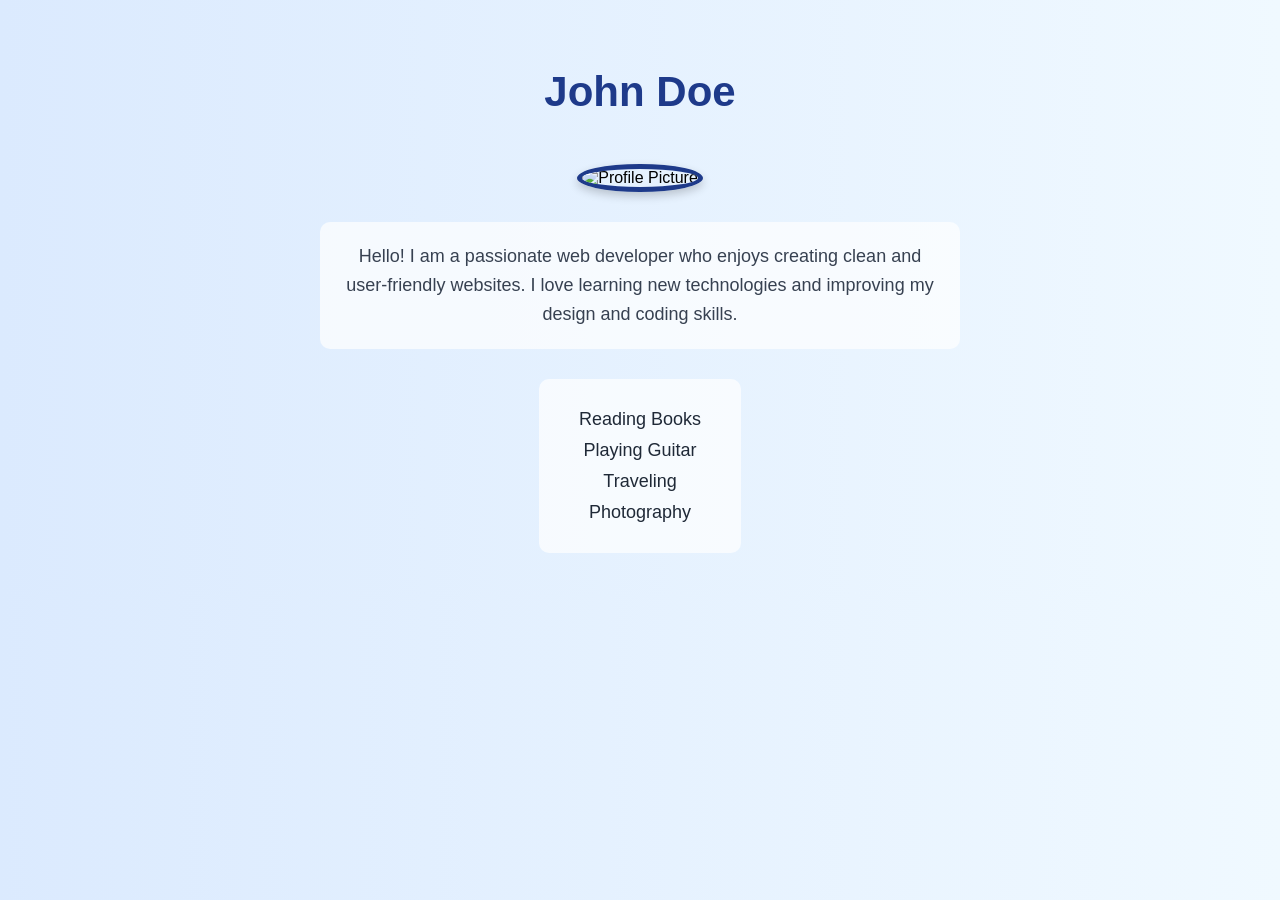
==== index.html @ 5712ae73 "Add files via upload" ====
<!DOCTYPE html>
<html lang="en">
<head>
  <meta charset="UTF-8" />
  <meta name="viewport" content="width=device-width, initial-scale=1.0" />
  <title>Simple Portfolio</title>
</head>
<body style="
    font-family: Arial, sans-serif;
    text-align: center;
    margin: 0;
    padding: 40px;
    background: linear-gradient(to right, #dbeafe, #f0f9ff);
  ">

  <!-- Header -->
  <h1 style="color: #1e3a8a; font-size: 42px;">
    John Doe
  </h1>

  <!-- Profile Picture -->
  <img 
    src="./images/profile.JPG" 
    alt="Profile Picture"
    style="
      width: 200px;
      height: 200px;
      border-radius: 50%;
      object-fit: cover;
      border: 5px solid #1e3a8a;
      margin-top: 20px;
      box-shadow: 0 4px 10px rgba(0,0,0,0.2);
    "
  />

  <!-- Portfolio Description -->
  <p style="
      max-width: 600px;
      margin: 30px auto;
      font-size: 18px;
      line-height: 1.6;
      color: #374151;
      background-color: rgba(255,255,255,0.7);
      padding: 20px;
      border-radius: 10px;
    ">
    Hello! I am a passionate web developer who enjoys creating clean and
    user-friendly websites. I love learning new technologies and improving
    my design and coding skills.
  </p>

  <!-- Hobbies List -->
  <ul style="
      list-style: none;
      padding: 0;
      margin: 0 auto;
      font-size: 18px;
      color: #1f2937;
      background-color: rgba(255,255,255,0.7);
      display: inline-block;
      padding: 20px 40px;
      border-radius: 10px;
    ">
    <li style="margin: 10px 0;">Reading Books</li>
    <li style="margin: 10px 0;">Playing Guitar</li>
    <li style="margin: 10px 0;">Traveling</li>
    <li style="margin: 10px 0;">Photography</li>
  </ul>

</body>
</html>
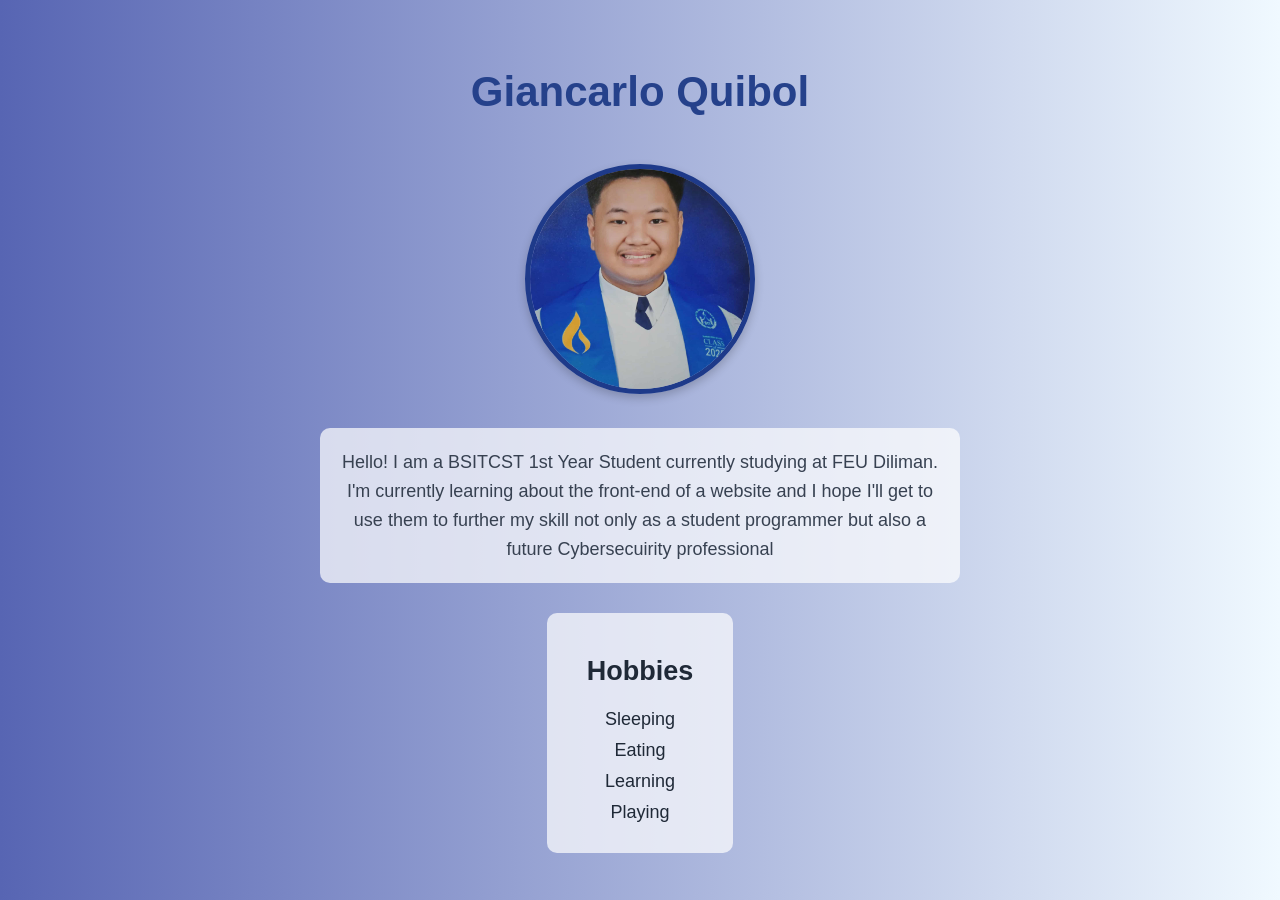
==== commit 2ef4742f: "Add files via upload" ====
--- a/index.html
+++ b/index.html
@@ -10,21 +10,21 @@
     text-align: center;
     margin: 0;
     padding: 40px;
-    background: linear-gradient(to right, #dbeafe, #f0f9ff);
+    background: linear-gradient(to right, #5765b3, #f0f9ff);
   ">
 
   <!-- Header -->
-  <h1 style="color: #1e3a8a; font-size: 42px;">
-    John Doe
+  <h1 style="color: #25418b; font-size: 42px;">
+    Giancarlo Quibol
   </h1>
 
   <!-- Profile Picture -->
   <img 
-    src="./images/profile.JPG" 
+    src="./images/Profile.jpg" 
     alt="Profile Picture"
     style="
-      width: 200px;
-      height: 200px;
+      width: 220px;
+      height: 220px;
       border-radius: 50%;
       object-fit: cover;
       border: 5px solid #1e3a8a;
@@ -44,9 +44,9 @@
       padding: 20px;
       border-radius: 10px;
     ">
-    Hello! I am a passionate web developer who enjoys creating clean and
-    user-friendly websites. I love learning new technologies and improving
-    my design and coding skills.
+    Hello! I am a BSITCST 1st Year Student currently studying at FEU Diliman. 
+    I'm currently learning about the front-end of a website and I hope I'll get to use them 
+    to further my skill not only as a student programmer but also a future Cybersecuirity professional
   </p>
 
   <!-- Hobbies List -->
@@ -61,10 +61,11 @@
       padding: 20px 40px;
       border-radius: 10px;
     ">
-    <li style="margin: 10px 0;">Reading Books</li>
-    <li style="margin: 10px 0;">Playing Guitar</li>
-    <li style="margin: 10px 0;">Traveling</li>
-    <li style="margin: 10px 0;">Photography</li>
+    <h2>Hobbies</h2>
+    <li style="margin: 10px 0;">Sleeping</li>
+    <li style="margin: 10px 0;">Eating</li>
+    <li style="margin: 10px 0;">Learning</li>
+    <li style="margin: 10px 0;">Playing</li>
   </ul>
 
 </body>
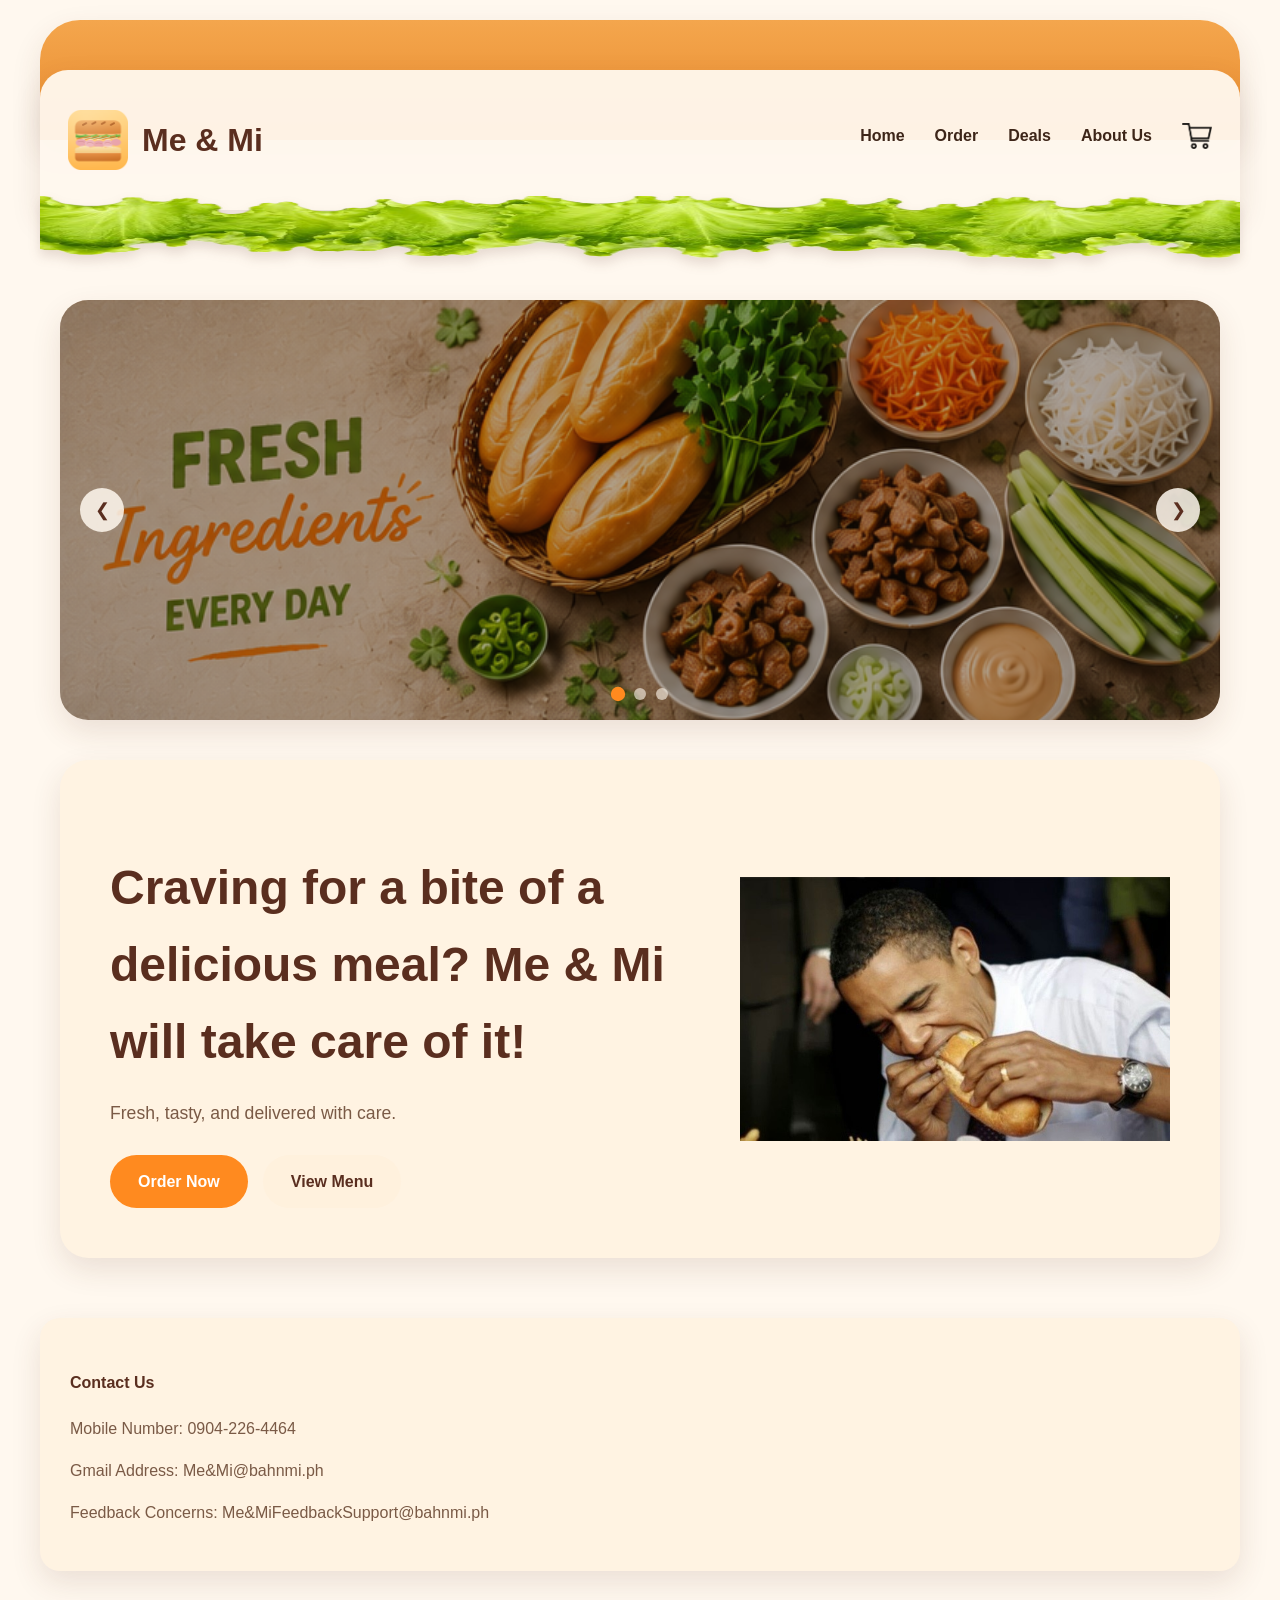
==== commit c564e93f: "Create index.html" ====
--- a/index.html
+++ b/index.html
@@ -1,72 +1,88 @@
-<!DOCTYPE html>
-<html lang="en">
-<head>
-  <meta charset="UTF-8" />
-  <meta name="viewport" content="width=device-width, initial-scale=1.0" />
-  <title>Simple Portfolio</title>
-</head>
-<body style="
-    font-family: Arial, sans-serif;
-    text-align: center;
-    margin: 0;
-    padding: 40px;
-    background: linear-gradient(to right, #5765b3, #f0f9ff);
-  ">
-
-  <!-- Header -->
-  <h1 style="color: #25418b; font-size: 42px;">
-    Giancarlo Quibol
-  </h1>
-
-  <!-- Profile Picture -->
-  <img 
-    src="./images/Profile.jpg" 
-    alt="Profile Picture"
-    style="
-      width: 220px;
-      height: 220px;
-      border-radius: 50%;
-      object-fit: cover;
-      border: 5px solid #1e3a8a;
-      margin-top: 20px;
-      box-shadow: 0 4px 10px rgba(0,0,0,0.2);
-    "
-  />
-
-  <!-- Portfolio Description -->
-  <p style="
-      max-width: 600px;
-      margin: 30px auto;
-      font-size: 18px;
-      line-height: 1.6;
-      color: #374151;
-      background-color: rgba(255,255,255,0.7);
-      padding: 20px;
-      border-radius: 10px;
-    ">
-    Hello! I am a BSITCST 1st Year Student currently studying at FEU Diliman. 
-    I'm currently learning about the front-end of a website and I hope I'll get to use them 
-    to further my skill not only as a student programmer but also a future Cybersecuirity professional
-  </p>
-
-  <!-- Hobbies List -->
-  <ul style="
-      list-style: none;
-      padding: 0;
-      margin: 0 auto;
-      font-size: 18px;
-      color: #1f2937;
-      background-color: rgba(255,255,255,0.7);
-      display: inline-block;
-      padding: 20px 40px;
-      border-radius: 10px;
-    ">
-    <h2>Hobbies</h2>
-    <li style="margin: 10px 0;">Sleeping</li>
-    <li style="margin: 10px 0;">Eating</li>
-    <li style="margin: 10px 0;">Learning</li>
-    <li style="margin: 10px 0;">Playing</li>
-  </ul>
-
-</body>
-</html>+<!DOCTYPE html>
+<html lang="en">
+<head>
+    <meta charset="UTF-8">
+    <meta name="viewport" content="width=device-width, initial-scale=1.0">
+    <title>Me & Mi</title>
+    <link rel="stylesheet" href="style.css">
+</head>
+<body class="page_home">
+
+    <header id="site_header" class="site_header">
+        <div class="header_top">
+        </div>
+
+        <nav id="site_nav" class="site_nav">
+            <div class="brand">
+                <img src="./Images/Logo.png" alt="Me and Mi logo" class="brand_logo">
+                <h1 class="brand_name">Me &amp; Mi</h1>
+            </div>
+
+            <ul class="nav_list">
+                
+                <li class="nav_item"><a class="nav_link" href="./Index.html">Home</a></li>
+                <li class="nav_item"><a class="nav_link" href="./order.html">Order</a></li>
+                <li class="nav_item"><a class="nav_link" href="./deals.html">Deals</a></li>
+                <li class="nav_item"><a class="nav_link" href="./about.html">About Us</a></li>
+                <li class="nav_item nav_cart"><img src="./Images/Cart.png" alt="Shopping Cart" width="30px"></li>
+            </ul>
+        </nav>
+    </header>
+
+     <main id="main_content" class="main_content">
+        <section id="image_slider" class="image_slider">
+            <div class="slider_track">
+                <div class="slide active">
+                    <img src="./Images/Bahn Mi slider 1.png" alt="Featured dish 1">
+                </div>
+                <div class="slide">
+                    <img src="./Images/Bahn mi slider 2.png" alt="Featured dish 2">
+                </div>
+                <div class="slide">
+                    <img src="./Images/Bahn mi slider 3.png" alt="Featured dish 3">
+                </div>
+            </div>
+
+            <div class="slider_overlay"></div>
+
+            <button class="slider_arrow slider_prev" aria-label="Previous slide">&#10094;</button>
+            <button class="slider_arrow slider_next" aria-label="Next slide">&#10095;</button>
+
+            <div class="slider_dots">
+                <button class="slider_dot active" data-index="0" aria-label="Go to slide 1"></button>
+                <button class="slider_dot" data-index="1" aria-label="Go to slide 2"></button>
+                <button class="slider_dot" data-index="2" aria-label="Go to slide 3"></button>
+            </div>
+        </section>
+
+        <section id="hero_section" class="hero_section">
+            <div class="hero_text">
+                <h2 class="hero_title">
+                    Craving for a bite of a delicious meal? Me &amp; Mi will take care of it!
+                </h2>
+                <p class="hero_subtitle">
+                    Fresh, tasty, and delivered with care.
+                </p>
+                <div class="hero_actions">
+                    <a href="./order.html" class="button_primary">Order Now</a>
+                    <a href="./menu.html" class="button_secondary">View Menu</a>
+                </div>
+            </div>
+                <div class="hero_image">
+                    <img src="./Images/Obama_eating.png" alt="Obama eating" class="main_content_pic">
+            </div>
+
+            
+        </section>
+    </main>
+
+    <footer id="site_footer" class="site_footer">
+        <h4 class="footer_title">Contact Us</h4>
+        <p class="footer_text">Mobile Number: 0904-226-4464</p>
+        <p class="footer_text">Gmail Address: Me&amp;Mi@bahnmi.ph</p>
+        <p class="footer_text">Feedback Concerns: Me&amp;MiFeedbackSupport@bahnmi.ph</p>
+    </footer>
+
+    <script src="script.js"></script>
+</body>
+</html>
--- a/style.css
+++ b/style.css
@@ -0,0 +1,372 @@
+* {
+    box-sizing: border-box;
+}
+
+body {
+    font-family: Arial, Helvetica, sans-serif;
+    background: #fff8ef;
+    color: #3d2518;
+    line-height: 1.6;
+    margin: 0;
+}
+
+/* ---------- Pages ---------- */
+
+.page_home {}
+.page_order {}
+.page_deals {}
+.page_about {}
+
+/* ---------- Header ---------- */
+
+.site_header {
+    width: 100%;
+    padding: 20px 20px 0;
+    position: relative;
+}
+
+.header_top {
+    height: 120px;
+    max-width: 1200px;
+    margin: 0 auto;
+    border-radius: 40px 40px 0 0;
+    background: linear-gradient(180deg, #f4a64d, #e88a2d);
+    box-shadow: 0 12px 30px rgba(90,46,31,.12);
+}
+
+/* ---------- Navigation ---------- */
+
+.site_nav {
+    max-width: 1200px;
+    margin: -70px auto 0;
+    padding: 18px 28px;
+
+    background: rgba(255,248,239,.95);
+    border-radius: 28px 28px 0 0;
+    box-shadow: 0 12px 30px rgba(90,46,31,.12);
+
+    display: flex;
+    justify-content: space-between;
+    align-items: center;
+
+    position: relative;
+    overflow: visible;
+    z-index: 2;
+}
+
+.site_nav::after{
+    content: "";
+    position: absolute;
+
+    left: 0;
+    right: 0;
+    top: 100%;
+    transform: translateY(-14px);
+
+    height: 110px;
+
+    background: url("./Images/Lettuce_Nav.png") center top / 100% 100% no-repeat;
+    filter: drop-shadow(0 6px 6px rgba(90,46,31,.15));
+
+    z-index: 0;
+    pointer-events: none;
+}
+
+.brand,
+.nav_list{
+    position: relative;
+    z-index: 1;
+}
+
+
+
+/* Keep navbar contents above the lettuce */
+
+.brand,
+.nav_list{
+    position:relative;
+    z-index:1;
+}
+
+/* ---------- Brand ---------- */
+
+.brand{
+    display:flex;
+    align-items:center;
+    gap:14px;
+}
+
+.brand_logo{
+    width:60px;
+    height:60px;
+    object-fit:contain;
+}
+
+.brand_name{
+    font-size:2rem;
+    font-weight:800;
+    color:#5a2e1f;
+}
+
+/* ---------- Image Slider ---------- */
+ 
+.image_slider{
+    position:relative;
+    max-width:1200px;
+    margin:0 auto 40px;
+    height:420px;
+ 
+    border-radius:28px;
+    overflow:hidden;
+ 
+    box-shadow:0 12px 30px rgba(90,46,31,.12);
+}
+ 
+.slider_track{
+    position:relative;
+    width:100%;
+    height:100%;
+}
+ 
+.slide{
+    position:absolute;
+    inset:0;
+ 
+    opacity:0;
+    transition:opacity 1s ease;
+}
+ 
+.slide.active{
+    opacity:1;
+}
+ 
+.slide img{
+    width:100%;
+    height:100%;
+    object-fit:cover;
+    display:block;
+}
+ 
+/* Dims the images so they don't overpower the page */
+.slider_overlay{
+    position:absolute;
+    inset:0;
+    background:rgba(30,15,8,.35);
+    pointer-events:none;
+}
+ 
+.slider_arrow{
+    position:absolute;
+    top:50%;
+    transform:translateY(-50%);
+ 
+    width:44px;
+    height:44px;
+ 
+    border:none;
+    border-radius:50%;
+    background:rgba(255,248,239,.85);
+    color:#5a2e1f;
+    font-size:1.1rem;
+ 
+    display:flex;
+    align-items:center;
+    justify-content:center;
+    cursor:pointer;
+ 
+    transition:.2s;
+}
+ 
+.slider_arrow:hover{
+    background:#fff;
+}
+ 
+.slider_prev{ left:20px; }
+.slider_next{ right:20px; }
+ 
+.slider_dots{
+    position:absolute;
+    bottom:20px;
+    left:50%;
+    transform:translateX(-50%);
+ 
+    display:flex;
+    gap:10px;
+}
+ 
+.slider_dot{
+    width:12px;
+    height:12px;
+ 
+    border:none;
+    border-radius:50%;
+    background:rgba(255,248,239,.6);
+    cursor:pointer;
+ 
+    transition:.2s;
+}
+ 
+.slider_dot.active{
+    background:#ff8a1f;
+    transform:scale(1.2);
+}
+
+/* ---------- Navigation Links ---------- */
+
+.nav_list{
+    list-style:none;
+    display:flex;
+    gap:30px;
+
+    margin:0;
+    padding:0;
+}
+
+.nav_item{}
+
+.nav_link{
+    text-decoration:none;
+    color:#3d2518;
+    font-weight:700;
+    transition:.25s;
+}
+
+.nav_link:hover{
+    color:#ff8a1f;
+}
+
+/* ---------- Hero ---------- */
+
+.main_content{
+    max-width:1200px;
+    margin:70px auto 0;
+    padding:20px;
+}
+
+.hero_section{
+    background:#fff3e2;
+    border-radius:28px;
+    padding:50px;
+    min-height:300px;
+
+    display:flex;
+    align-items:center;
+    justify-content:space-between;
+    gap:40px;
+
+    box-shadow:0 12px 30px rgba(90,46,31,.12);
+}
+
+.hero_text{
+    max-width:650px;
+    flex:1 1 55%;
+}
+
+.hero_image{
+    flex:1 1 40%;
+}
+
+.hero_image img{
+    width:100%;
+    height:auto;
+    display:block;
+    object-fit:contain;
+}
+
+.hero_title{
+    font-size:3rem;
+    color:#5a2e1f;
+    margin-bottom:18px;
+}
+
+.hero_subtitle{
+    color:#7a5a46;
+    font-size:1.1rem;
+    margin-bottom:28px;
+}
+
+.hero_actions{
+    display:flex;
+    gap:15px;
+}
+
+.button_primary,
+.button_secondary{
+    padding:14px 28px;
+    border-radius:999px;
+    text-decoration:none;
+    font-weight:700;
+}
+
+.button_primary{
+    background:#ff8a1f;
+    color:white;
+}
+
+.button_secondary{
+    background:#fff1dd;
+    color:#5a2e1f;
+}
+
+/* ---------- Footer ---------- */
+
+.site_footer{
+    max-width:1200px;
+    margin:40px auto;
+    padding:30px;
+
+    background:#fff3e2;
+    border-radius:20px;
+
+    box-shadow:0 12px 30px rgba(90,46,31,.12);
+}
+
+.footer_title{
+    color:#5a2e1f;
+}
+
+.footer_text{
+    color:#7a5a46;
+}
+
+/* ---------- Responsive ---------- */
+
+@media(max-width:900px){
+
+    .site_nav{
+        flex-direction:column;
+        gap:20px;
+    }
+
+    .nav_list{
+        flex-wrap:wrap;
+        justify-content:center;
+    }
+
+    .hero_section{
+        flex-direction:column;
+        text-align:center;
+    }
+
+    .hero_text{
+        max-width:100%;
+    }
+
+}
+
+@media(max-width:600px){
+
+    .brand_name{
+        font-size:1.5rem;
+    }
+
+    .hero_title{
+        font-size:2.2rem;
+    }
+
+    .nav_list{
+        flex-direction:column;
+        align-items:center;
+    }
+
+}
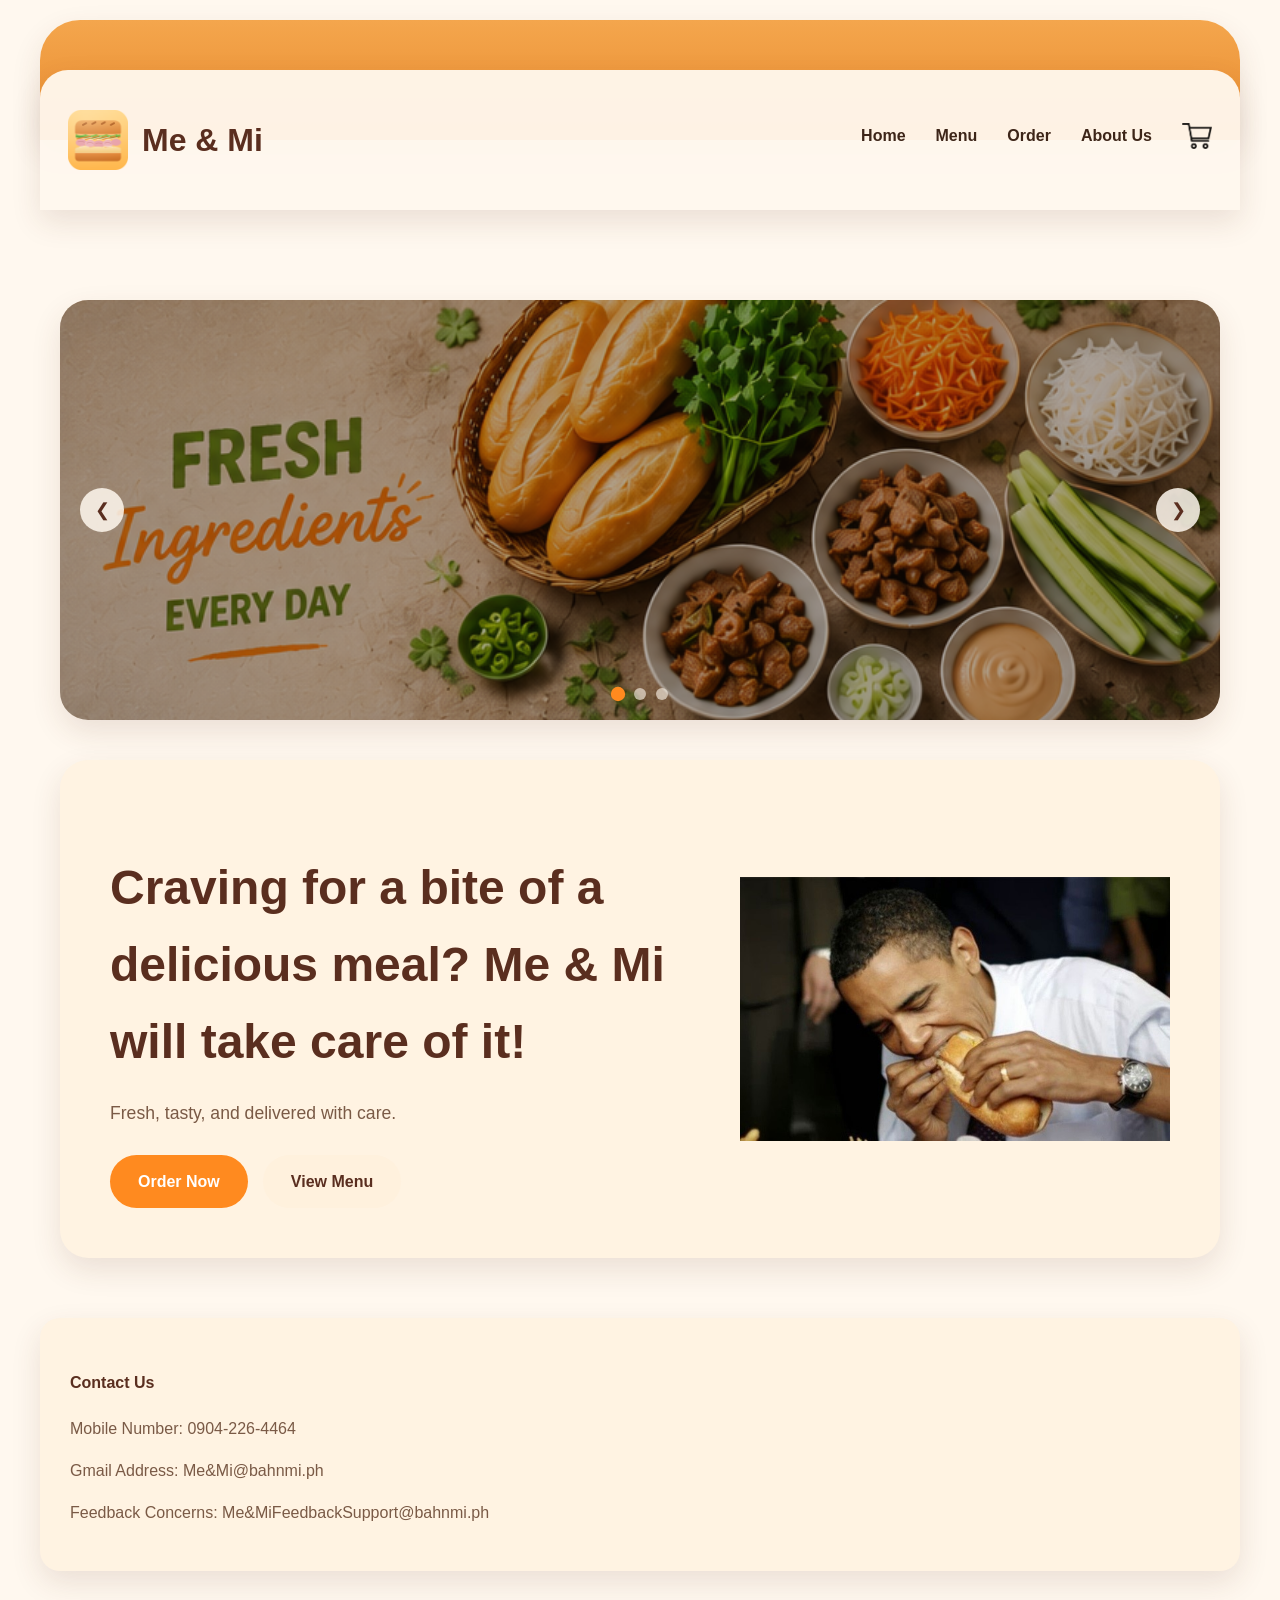
==== commit 7837ff49: "Add files via upload" ====
--- a/index.html
+++ b/index.html
@@ -1,88 +1,92 @@
-<!DOCTYPE html>
-<html lang="en">
-<head>
-    <meta charset="UTF-8">
-    <meta name="viewport" content="width=device-width, initial-scale=1.0">
-    <title>Me & Mi</title>
-    <link rel="stylesheet" href="style.css">
-</head>
-<body class="page_home">
-
-    <header id="site_header" class="site_header">
-        <div class="header_top">
-        </div>
-
-        <nav id="site_nav" class="site_nav">
-            <div class="brand">
-                <img src="./Images/Logo.png" alt="Me and Mi logo" class="brand_logo">
-                <h1 class="brand_name">Me &amp; Mi</h1>
-            </div>
-
-            <ul class="nav_list">
-                
-                <li class="nav_item"><a class="nav_link" href="./Index.html">Home</a></li>
-                <li class="nav_item"><a class="nav_link" href="./order.html">Order</a></li>
-                <li class="nav_item"><a class="nav_link" href="./deals.html">Deals</a></li>
-                <li class="nav_item"><a class="nav_link" href="./about.html">About Us</a></li>
-                <li class="nav_item nav_cart"><img src="./Images/Cart.png" alt="Shopping Cart" width="30px"></li>
-            </ul>
-        </nav>
-    </header>
-
-     <main id="main_content" class="main_content">
-        <section id="image_slider" class="image_slider">
-            <div class="slider_track">
-                <div class="slide active">
-                    <img src="./Images/Bahn Mi slider 1.png" alt="Featured dish 1">
-                </div>
-                <div class="slide">
-                    <img src="./Images/Bahn mi slider 2.png" alt="Featured dish 2">
-                </div>
-                <div class="slide">
-                    <img src="./Images/Bahn mi slider 3.png" alt="Featured dish 3">
-                </div>
-            </div>
-
-            <div class="slider_overlay"></div>
-
-            <button class="slider_arrow slider_prev" aria-label="Previous slide">&#10094;</button>
-            <button class="slider_arrow slider_next" aria-label="Next slide">&#10095;</button>
-
-            <div class="slider_dots">
-                <button class="slider_dot active" data-index="0" aria-label="Go to slide 1"></button>
-                <button class="slider_dot" data-index="1" aria-label="Go to slide 2"></button>
-                <button class="slider_dot" data-index="2" aria-label="Go to slide 3"></button>
-            </div>
-        </section>
-
-        <section id="hero_section" class="hero_section">
-            <div class="hero_text">
-                <h2 class="hero_title">
-                    Craving for a bite of a delicious meal? Me &amp; Mi will take care of it!
-                </h2>
-                <p class="hero_subtitle">
-                    Fresh, tasty, and delivered with care.
-                </p>
-                <div class="hero_actions">
-                    <a href="./order.html" class="button_primary">Order Now</a>
-                    <a href="./menu.html" class="button_secondary">View Menu</a>
-                </div>
-            </div>
-                <div class="hero_image">
-                    <img src="./Images/Obama_eating.png" alt="Obama eating" class="main_content_pic">
-            </div>
-
-            
-        </section>
-    </main>
-
-    <footer id="site_footer" class="site_footer">
-        <h4 class="footer_title">Contact Us</h4>
-        <p class="footer_text">Mobile Number: 0904-226-4464</p>
-        <p class="footer_text">Gmail Address: Me&amp;Mi@bahnmi.ph</p>
-        <p class="footer_text">Feedback Concerns: Me&amp;MiFeedbackSupport@bahnmi.ph</p>
-    </footer>
-
-    <script src="script.js"></script>
-</body>
-</html>
+<!DOCTYPE html>
+<html lang="en">
+<head>
+    <meta charset="UTF-8">
+    <meta name="viewport" content="width=device-width, initial-scale=1.0">
+    <title>Me & Mi</title>
+    <link rel="stylesheet" href="../css/global.css">
+    <link rel="stylesheet" href="../css/home.css">
+</head>
+<body class="page_home">
+
+    <!--Main Header of the Home page where you can see the Nav-->
+    <header id="site_header" class="site_header">
+        <div class="header_top">
+        </div>
+
+        <nav id="site_nav" class="site_nav">
+            <div class="brand">
+                <img src="../Images/Logo.png" alt="Me and Mi logo" class="brand_logo">
+                <h1 class="brand_name">Me &amp; Mi</h1>
+            </div>
+
+            <ul class="nav_list">
+                
+                <li class="nav_item"><a class="nav_link" href="index.html">Home</a></li>
+                <li class="nav_item"><a class="nav_link" href="./menu.html">Menu</a></li>
+                <li class="nav_item"><a class="nav_link" href="./order.html">Order</a></li>
+                <li class="nav_item"><a class="nav_link" href="./about us.html">About Us</a></li>
+                <li class="nav_item nav_cart"><img src="../Images/Cart.png" alt="Shopping Cart" width="30px"></li>
+            </ul>
+        </nav>
+    </header>
+
+    <!--Slider images|| Manual & Automatic-->
+
+     <main id="main_content" class="main_content">
+        <section id="image_slider" class="image_slider">
+            <div class="slider_track">
+                <div class="slide active">
+                    <img src="../Images/Bahn Mi slider 1.png" alt="Featured dish 1">
+                </div>
+                <div class="slide">
+                    <img src="../Images/Bahn mi slider 2.png" alt="Featured dish 2">
+                </div>
+                <div class="slide">
+                    <img src="../Images/Bahn mi slider 3.png" alt="Featured dish 3">
+                </div>
+            </div>
+
+            <div class="slider_overlay"></div>
+
+            <button class="slider_arrow slider_prev" aria-label="Previous slide">&#10094;</button>
+            <button class="slider_arrow slider_next" aria-label="Next slide">&#10095;</button>
+
+            <div class="slider_dots">
+                <button class="slider_dot active" data-index="0" aria-label="Go to slide 1"></button>
+                <button class="slider_dot" data-index="1" aria-label="Go to slide 2"></button>
+                <button class="slider_dot" data-index="2" aria-label="Go to slide 3"></button>
+            </div>
+        </section>
+
+        <!--Main content of the home-->
+        <section id="main_section" class="main_section">
+            <div class="main_text">
+                <h2 class="main_title">
+                    Craving for a bite of a delicious meal? Me &amp; Mi will take care of it!
+                </h2>
+                <p class="main_subtitle">
+                    Fresh, tasty, and delivered with care.
+                </p>
+                <div class="main_actions">
+                    <a href="./order.html" class="button_primary">Order Now</a>
+                    <a href="./menu.html" class="button_secondary">View Menu</a>
+                </div>
+            </div>
+                <div class="main_image">
+                    <img src="../Images/Obama_eating.png" alt="Obama eating" class="main_content_pic">
+                </div>
+        </section>
+    </main>
+
+    <!--Footer-->
+    <footer id="site_footer" class="site_footer">
+        <h4 class="footer_title">Contact Us</h4>
+        <p class="footer_text">Mobile Number: 0904-226-4464</p>
+        <p class="footer_text">Gmail Address: Me&amp;Mi@bahnmi.ph</p>
+        <p class="footer_text">Feedback Concerns: Me&amp;MiFeedbackSupport@bahnmi.ph</p>
+    </footer>
+
+    <script src="../java_script/home.js"></script>
+</body>
+</html>
--- a/css/global.css
+++ b/css/global.css
@@ -0,0 +1,372 @@
+* {
+    box-sizing: border-box;
+}
+
+body {
+    font-family: Arial, Helvetica, sans-serif;
+    background: #fff8ef;
+    color: #3d2518;
+    line-height: 1.6;
+    margin: 0;
+}
+
+/* ---------- Pages ---------- */
+
+.page_home {}
+.page_order {}
+.page_deals {}
+.page_about {}
+
+/* ---------- Header ---------- */
+
+.site_header {
+    width: 100%;
+    padding: 20px 20px 0;
+    position: relative;
+}
+
+.header_top {
+    height: 120px;
+    max-width: 1200px;
+    margin: 0 auto;
+    border-radius: 40px 40px 0 0;
+    background: linear-gradient(180deg, #f4a64d, #e88a2d);
+    box-shadow: 0 12px 30px rgba(90,46,31,.12);
+}
+
+/* ---------- Navigation ---------- */
+
+.site_nav {
+    max-width: 1200px;
+    margin: -70px auto 0;
+    padding: 18px 28px;
+
+    background: rgba(255,248,239,.95);
+    border-radius: 28px 28px 0 0;
+    box-shadow: 0 12px 30px rgba(90,46,31,.12);
+
+    display: flex;
+    justify-content: space-between;
+    align-items: center;
+
+    position: relative;
+    overflow: visible;
+    z-index: 2;
+}
+
+.site_nav::after{
+    content: "";
+    position: absolute;
+
+    left: 0;
+    right: 0;
+    top: 100%;
+    transform: translateY(-14px);
+
+    height: 110px;
+
+    background: url("./Images/Lettuce_Nav.png") center top / 100% 100% no-repeat;
+    filter: drop-shadow(0 6px 6px rgba(90,46,31,.15));
+
+    z-index: 0;
+    pointer-events: none;
+}
+
+.brand,
+.nav_list{
+    position: relative;
+    z-index: 1;
+}
+
+
+
+/* Keep navbar contents above the lettuce */
+
+.brand,
+.nav_list{
+    position:relative;
+    z-index:1;
+}
+
+/* ---------- Brand ---------- */
+
+.brand{
+    display:flex;
+    align-items:center;
+    gap:14px;
+}
+
+.brand_logo{
+    width:60px;
+    height:60px;
+    object-fit:contain;
+}
+
+.brand_name{
+    font-size:2rem;
+    font-weight:800;
+    color:#5a2e1f;
+}
+
+/* ---------- Image Slider ---------- */
+ 
+.image_slider{
+    position:relative;
+    max-width:1200px;
+    margin:0 auto 40px;
+    height:420px;
+ 
+    border-radius:28px;
+    overflow:hidden;
+ 
+    box-shadow:0 12px 30px rgba(90,46,31,.12);
+}
+ 
+.slider_track{
+    position:relative;
+    width:100%;
+    height:100%;
+}
+ 
+.slide{
+    position:absolute;
+    inset:0;
+ 
+    opacity:0;
+    transition:opacity 1s ease;
+}
+ 
+.slide.active{
+    opacity:1;
+}
+ 
+.slide img{
+    width:100%;
+    height:100%;
+    object-fit:cover;
+    display:block;
+}
+ 
+/* Dims the images so they don't overpower the page */
+.slider_overlay{
+    position:absolute;
+    inset:0;
+    background:rgba(30,15,8,.35);
+    pointer-events:none;
+}
+ 
+.slider_arrow{
+    position:absolute;
+    top:50%;
+    transform:translateY(-50%);
+ 
+    width:44px;
+    height:44px;
+ 
+    border:none;
+    border-radius:50%;
+    background:rgba(255,248,239,.85);
+    color:#5a2e1f;
+    font-size:1.1rem;
+ 
+    display:flex;
+    align-items:center;
+    justify-content:center;
+    cursor:pointer;
+ 
+    transition:.2s;
+}
+ 
+.slider_arrow:hover{
+    background:#fff;
+}
+ 
+.slider_prev{ left:20px; }
+.slider_next{ right:20px; }
+ 
+.slider_dots{
+    position:absolute;
+    bottom:20px;
+    left:50%;
+    transform:translateX(-50%);
+ 
+    display:flex;
+    gap:10px;
+}
+ 
+.slider_dot{
+    width:12px;
+    height:12px;
+ 
+    border:none;
+    border-radius:50%;
+    background:rgba(255,248,239,.6);
+    cursor:pointer;
+ 
+    transition:.2s;
+}
+ 
+.slider_dot.active{
+    background:#ff8a1f;
+    transform:scale(1.2);
+}
+
+/* ---------- Navigation Links ---------- */
+
+.nav_list{
+    list-style:none;
+    display:flex;
+    gap:30px;
+
+    margin:0;
+    padding:0;
+}
+
+.nav_item{}
+
+.nav_link{
+    text-decoration:none;
+    color:#3d2518;
+    font-weight:700;
+    transition:.25s;
+}
+
+.nav_link:hover{
+    color:#ff8a1f;
+}
+
+/* ---------- Main ---------- */
+
+.main_content{
+    max-width:1200px;
+    margin:70px auto 0;
+    padding:20px;
+}
+
+.main_section{
+    background:#fff3e2;
+    border-radius:28px;
+    padding:50px;
+    min-height:300px;
+
+    display:flex;
+    align-items:center;
+    justify-content:space-between;
+    gap:40px;
+
+    box-shadow:0 12px 30px rgba(90,46,31,.12);
+}
+
+.main_text{
+    max-width:650px;
+    flex:1 1 55%;
+}
+
+.main_image{
+    flex:1 1 40%;
+}
+
+.main_image img{
+    width:100%;
+    height:auto;
+    display:block;
+    object-fit:contain;
+}
+
+.main_title{
+    font-size:3rem;
+    color:#5a2e1f;
+    margin-bottom:18px;
+}
+
+.main_subtitle{
+    color:#7a5a46;
+    font-size:1.1rem;
+    margin-bottom:28px;
+}
+
+.main_actions{
+    display:flex;
+    gap:15px;
+}
+
+.button_primary,
+.button_secondary{
+    padding:14px 28px;
+    border-radius:999px;
+    text-decoration:none;
+    font-weight:700;
+}
+
+.button_primary{
+    background:#ff8a1f;
+    color:white;
+}
+
+.button_secondary{
+    background:#fff1dd;
+    color:#5a2e1f;
+}
+
+/* ---------- Footer ---------- */
+
+.site_footer{
+    max-width:1200px;
+    margin:40px auto;
+    padding:30px;
+
+    background:#fff3e2;
+    border-radius:20px;
+
+    box-shadow:0 12px 30px rgba(90,46,31,.12);
+}
+
+.footer_title{
+    color:#5a2e1f;
+}
+
+.footer_text{
+    color:#7a5a46;
+}
+
+/* ---------- Responsive ---------- */
+
+@media(max-width:900px){
+
+    .site_nav{
+        flex-direction:column;
+        gap:20px;
+    }
+
+    .nav_list{
+        flex-wrap:wrap;
+        justify-content:center;
+    }
+
+    .main_section{
+        flex-direction:column;
+        text-align:center;
+    }
+
+    .main_text{
+        max-width:100%;
+    }
+
+}
+
+@media(max-width:600px){
+
+    .brand_name{
+        font-size:1.5rem;
+    }
+
+    .main_title{
+        font-size:2.2rem;
+    }
+
+    .nav_list{
+        flex-direction:column;
+        align-items:center;
+    }
+
+}
--- a/css/home.css
+++ b/css/home.css
@@ -0,0 +1,174 @@
+/* ---------- Image Slider ---------- */
+ 
+.image_slider{
+    position:relative;
+    max-width:1200px;
+    margin:0 auto 40px;
+    height:420px;
+    border-radius:28px;
+    overflow:hidden;
+    box-shadow:0 12px 30px rgba(90,46,31,.12);
+}
+ 
+.slider_track{
+    position:relative;
+    width:100%;
+    height:100%;
+}
+ 
+.slide{
+    position:absolute;
+    inset:0;
+ 
+    opacity:0;
+    transition:opacity 1s ease;
+}
+ 
+.slide.active{
+    opacity:1;
+}
+ 
+.slide img{
+    width:100%;
+    height:100%;
+    object-fit:cover;
+    display:block;
+}
+ 
+/* Dims the images so they don't overpower the page */
+.slider_overlay{
+    position:absolute;
+    inset:0;
+    background:rgba(30,15,8,.35);
+    pointer-events:none;
+}
+ 
+.slider_arrow{
+    position:absolute;
+    top:50%;
+    transform:translateY(-50%);
+ 
+    width:44px;
+    height:44px;
+ 
+    border:none;
+    border-radius:50%;
+    background:rgba(255,248,239,.85);
+    color:#5a2e1f;
+    font-size:1.1rem;
+ 
+    display:flex;
+    align-items:center;
+    justify-content:center;
+    cursor:pointer;
+ 
+    transition:.2s;
+}
+ 
+.slider_arrow:hover{
+    background:#fff;
+}
+ 
+.slider_prev{ left:20px; }
+.slider_next{ right:20px; }
+ 
+.slider_dots{
+    position:absolute;
+    bottom:20px;
+    left:50%;
+    transform:translateX(-50%);
+ 
+    display:flex;
+    gap:10px;
+}
+ 
+.slider_dot{
+    width:12px;
+    height:12px;
+ 
+    border:none;
+    border-radius:50%;
+    background:rgba(255,248,239,.6);
+    cursor:pointer;
+ 
+    transition:.2s;
+}
+ 
+.slider_dot.active{
+    background:#ff8a1f;
+    transform:scale(1.2);
+}
+
+
+/* ---------- Main ---------- */
+
+.main_content{
+    max-width:1200px;
+    margin:70px auto 0;
+    padding:20px;
+}
+
+.main_section{
+    background:#fff3e2;
+    border-radius:28px;
+    padding:50px;
+    min-height:300px;
+
+    display:flex;
+    align-items:center;
+    justify-content:space-between;
+    gap:40px;
+
+    box-shadow:0 12px 30px rgba(90,46,31,.12);
+}
+
+.main_text{
+    max-width:650px;
+    flex:1 1 55%;
+}
+
+.main_image{
+    flex:1 1 40%;
+}
+
+.main_image img{
+    width:100%;
+    height:auto;
+    display:block;
+    object-fit:contain;
+}
+
+.main_title{
+    font-size:3rem;
+    color:#5a2e1f;
+    margin-bottom:18px;
+}
+
+.main_subtitle{
+    color:#7a5a46;
+    font-size:1.1rem;
+    margin-bottom:28px;
+}
+
+.main_actions{
+    display:flex;
+    gap:15px;
+}
+
+.button_primary,
+.button_secondary{
+    padding:14px 28px;
+    border-radius:999px;
+    text-decoration:none;
+    font-weight:700;
+}
+
+.button_primary{
+    background:#ff8a1f;
+    color:white;
+}
+
+.button_secondary{
+    background:#fff1dd;
+    color:#5a2e1f;
+}
